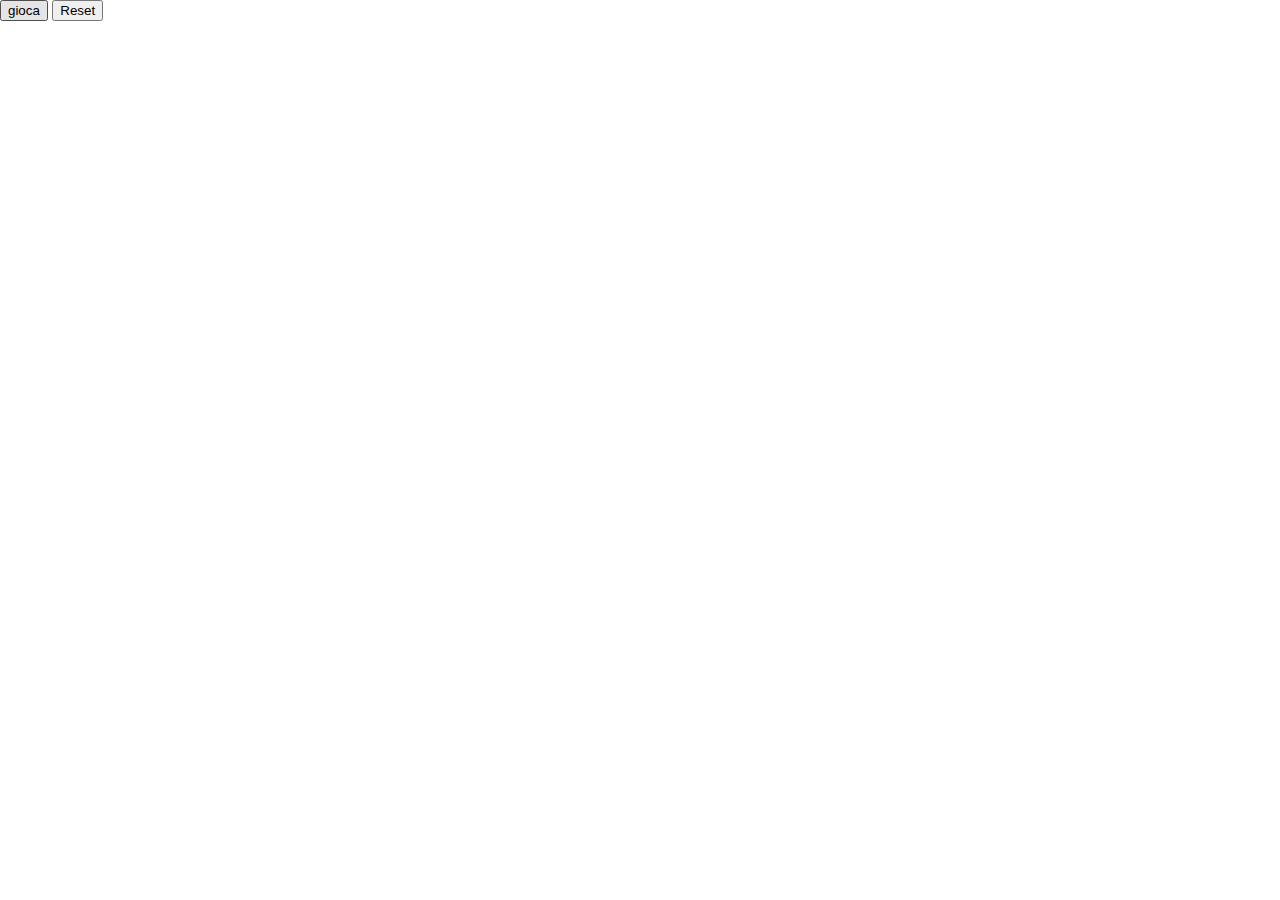
==== dadi/index.html @ 4df74ded "first commit" ====
<!DOCTYPE html>
<html lang="en">
<head>
    <meta charset="UTF-8">
    <meta http-equiv="X-UA-Compatible" content="IE=edge">
    <meta name="viewport" content="width=device-width, initial-scale=1.0">
    <!-- font-awesome -->
    <link rel="stylesheet" href="https://cdnjs.cloudflare.com/ajax/libs/font-awesome/6.1.1/css/all.min.css" integrity="sha512-KfkfwYDsLkIlwQp6LFnl8zNdLGxu9YAA1QvwINks4PhcElQSvqcyVLLD9aMhXd13uQjoXtEKNosOWaZqXgel0g==" crossorigin="anonymous" referrerpolicy="no-referrer" />
    <!-- google font -->
    <link rel="preconnect" href="https://fonts.googleapis.com">
    <link rel="preconnect" href="https://fonts.gstatic.com" crossorigin>
    <link href="https://fonts.googleapis.com/css2?family=Roboto:wght@300;400;500;700&display=swap" rel="stylesheet">     
    <!-- FOGLI DI STILE -->
    <link rel="stylesheet" href="css/reset.css">
    <link rel="stylesheet" href="css/style.css">
    <title>Nuovo Progetto</title>
</head>
<body>

    <button id="play">gioca</button>
    <button id="reset">Reset</button>

    <script src="js/main.js"></script>
</body>
</html>
---- dadi/css/style.css ----
/*╔═══════════════╗
      VARIABILI
  ╚═══════════════╝*/

 :root{
    /*- COLORI PRIMARIO -*/
    --clr-primary-0: black;

    /*- COLORI SECONDARIO -*/
    --clr-secondary-0: white;

    /*- DIMENSIONI GUTTER*/
    --gutter-xs: .25rem;
    --gutter-sm: .5rem;
    --gutter-md: 1rem;
    --gutter-lg: 1.5rem;
    --gutter-xl: 2rem;
    --gutter-xxl: 3rem;

}

/*╔═══════════════╗
       DEBUG
  ╚═══════════════╝*/
  .debug header{
      background-color: aqua;
  }

  .debug aside{
      background-color: black;
  }

  .debug .content{
      background-color: coral;
  }
  
  .debug footer{
      background-color: brown;
  }
  
/*╔═══════════════╗
       COMMON
  ╚═══════════════╝*/
body{
    font-family: 'rotobo', sans-serif;
    color: var(--colore-testo);
}


/*╔═══════════════╗
    TAG SEMANTICI
  ╚═══════════════╝*/
/*  */
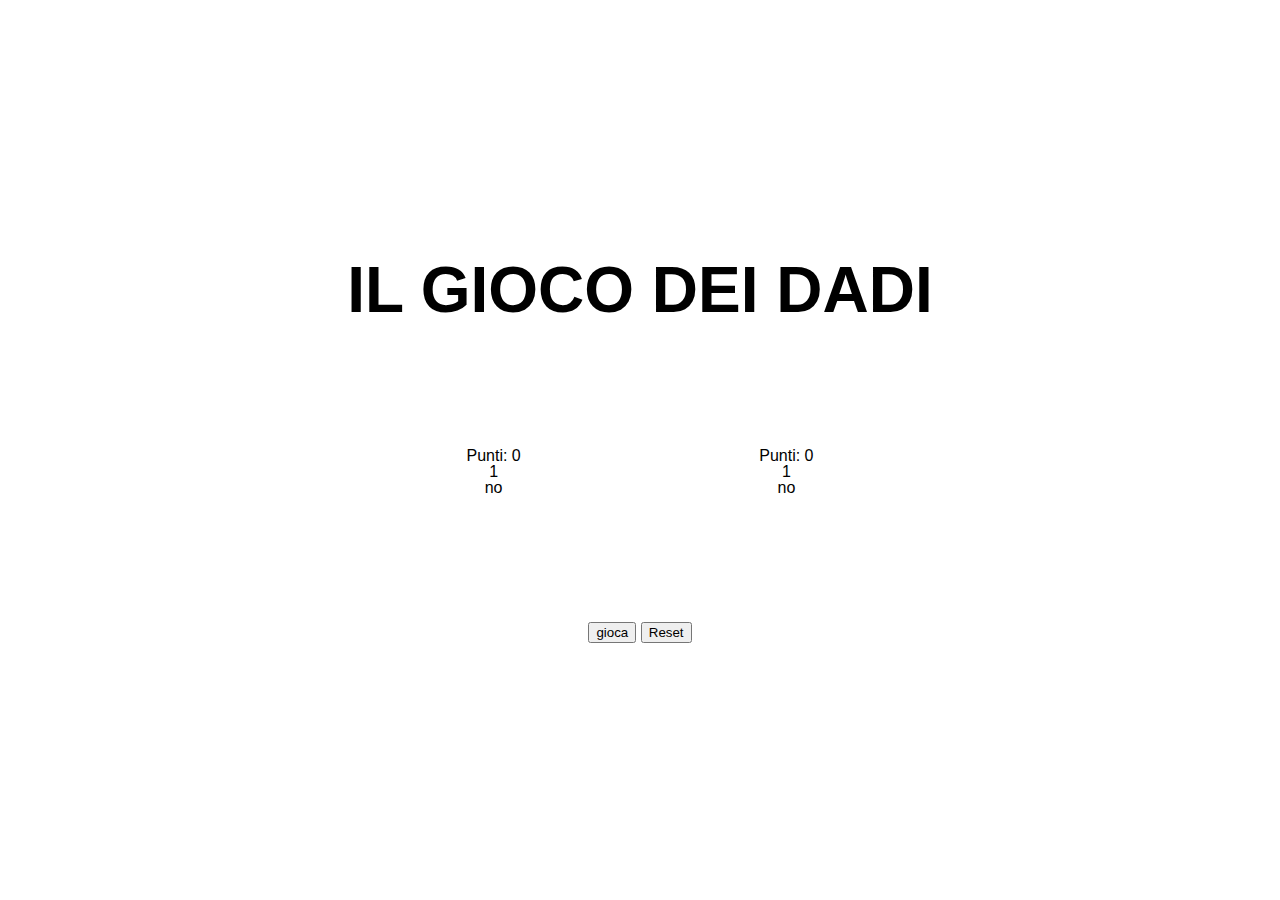
==== commit 8b244a64: "struttura html dei dadi" ====
--- a/dadi/index.html
+++ b/dadi/index.html
@@ -16,10 +16,29 @@
     <title>Nuovo Progetto</title>
 </head>
 <body>
+    <div class="container">
+        <h1>il gioco dei dadi</h1>
+        <div class="table">
+            <div class="tabel__player">
+                <div class="player__score">Punti: 0</div>
+                <div class="player__dice">1</div>
+                <div class="player__win">no</div>
+            </div>
+            <div class="table__pc">
+                <div class="pc__score">Punti: 0</div>
+                <div class="pc__dice">1</div>
+                <div class="pc__win">no</div>
+            </div>
 
-    <button id="play">gioca</button>
-    <button id="reset">Reset</button>
+        </div>
+        <div class="list-button">
+            <button id="play">gioca</button>
+            <button id="reset">Reset</button>
 
+        </div>
+    </div>
+
+    
     <script src="js/main.js"></script>
 </body>
 </html>--- a/dadi/css/style.css
+++ b/dadi/css/style.css
@@ -41,9 +41,20 @@
 /*╔═══════════════╗
        COMMON
   ╚═══════════════╝*/
+
 body{
     font-family: 'rotobo', sans-serif;
     color: var(--colore-testo);
+    display: grid;
+    place-items: center;
+    height: 100vh;
+}
+
+/*--- TYPO ---*/
+h1{
+    text-transform: uppercase;
+    font-weight: 700;
+    font-size: 4rem
 }
 
 
@@ -51,3 +62,22 @@
     TAG SEMANTICI
   ╚═══════════════╝*/
 /*  */
+
+
+.container{
+    text-align: center;
+}
+
+.table{
+    display: grid;
+    grid-template-columns: 1fr 1fr;
+    grid-template-rows: 300px ;
+    justify-content: center;
+    align-items: center;
+}
+
+.list-button{
+    grid-column: span 2;
+}
+
+
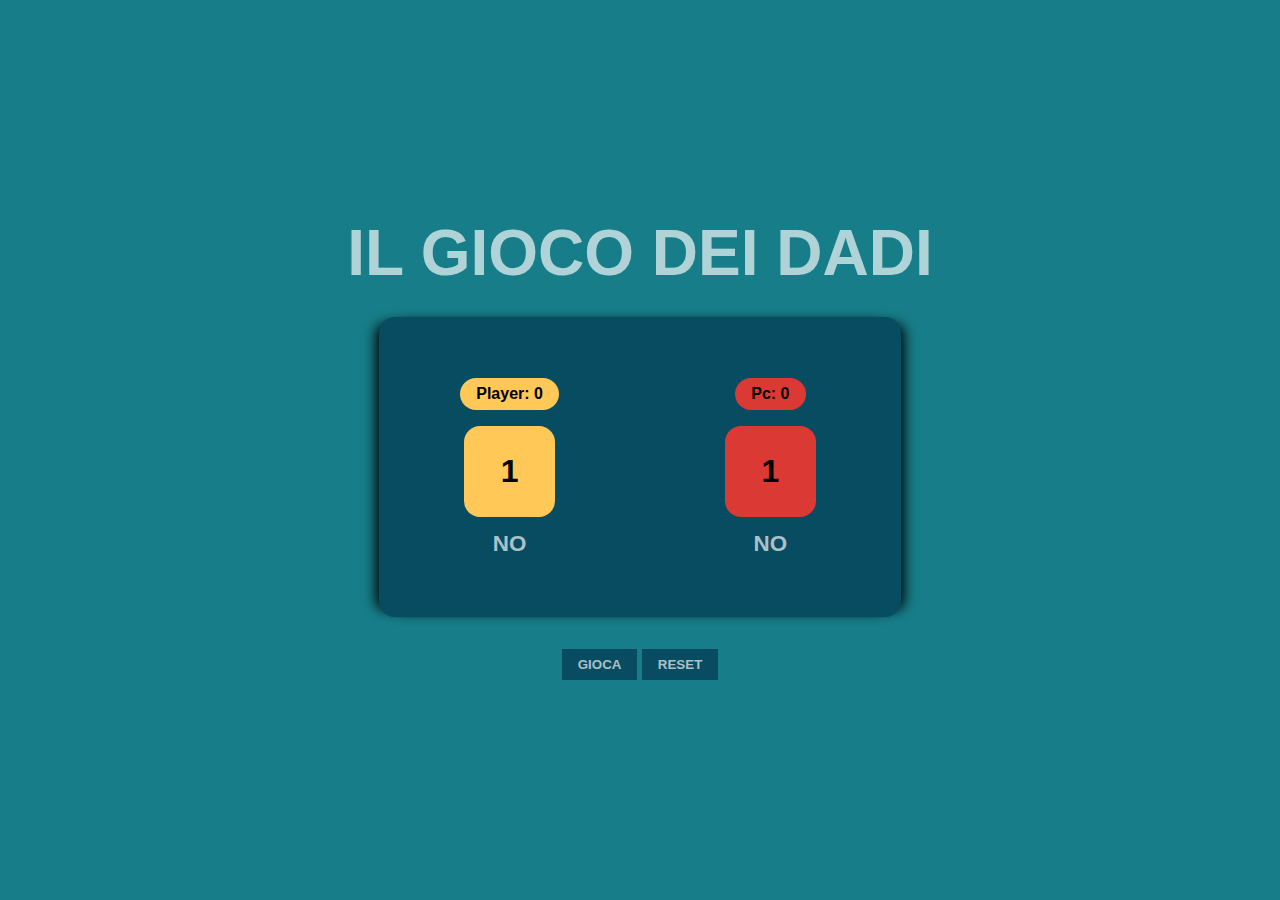
==== commit c1994078: "finiti dadi" ====
--- a/dadi/index.html
+++ b/dadi/index.html
@@ -19,21 +19,21 @@
     <div class="container">
         <h1>il gioco dei dadi</h1>
         <div class="table">
-            <div class="tabel__player">
-                <div class="player__score">Punti: 0</div>
-                <div class="player__dice">1</div>
-                <div class="player__win">no</div>
+            <div class="table__player">
+                <div class="player__info"><span class="info__score info__score--player">Player: <span class="player__score">0</span></span></div>
+                <div class="player__dice player__dice--clr">1</div>
+                <h4 class="player__win">no</h4>
             </div>
             <div class="table__pc">
-                <div class="pc__score">Punti: 0</div>
-                <div class="pc__dice">1</div>
-                <div class="pc__win">no</div>
+                <div class="pc__info"><span class="info__score info__score--pc">Pc: <span class="pc__score">0</span></span></div>
+                <div class="pc__dice pc__dice--clr">1</div>
+                <h4 class="pc__win">no</h4>
             </div>
 
         </div>
         <div class="list-button">
-            <button id="play">gioca</button>
-            <button id="reset">Reset</button>
+            <button class="btn" id="play">gioca</button>
+            <button class="btn" id="reset">Reset</button>
 
         </div>
     </div>
--- a/dadi/css/style.css
+++ b/dadi/css/style.css
@@ -5,9 +5,14 @@
  :root{
     /*- COLORI PRIMARIO -*/
     --clr-primary-0: black;
+    --clr-bg-0: #177E89;
+    --clr-bg-1: #084C61;
+    --clr-bg-2: #DB3A34;
+    --clr-bg-3: #FFC857;
 
     /*- COLORI SECONDARIO -*/
-    --clr-secondary-0: white;
+    --clr-txt-0: #ffffffa9;
+
 
     /*- DIMENSIONI GUTTER*/
     --gutter-xs: .25rem;
@@ -48,13 +53,21 @@
     display: grid;
     place-items: center;
     height: 100vh;
+    background-color: var(--clr-bg-0);
 }
 
 /*--- TYPO ---*/
 h1{
     text-transform: uppercase;
     font-weight: 700;
-    font-size: 4rem
+    font-size: 4rem;
+    color: var(--clr-txt-0);
+}
+
+h4{  
+    text-transform: uppercase;
+    font-weight: 700;
+    color: var(--clr-txt-0);
 }
 
 
@@ -74,10 +87,55 @@
     grid-template-rows: 300px ;
     justify-content: center;
     align-items: center;
+    background-color: var(--clr-bg-1);
+    border-radius: 1rem;
+    margin: var(--gutter-xl);
+    -webkit-box-shadow: -10px 0px 13px -7px #000000, 10px 0px 13px -7px #000000, 5px 5px 15px 5px rgba(0,0,0,0); 
+    box-shadow: -10px 0px 13px -7px #000000, 10px 0px 13px -7px #000000, 5px 5px 15px 5px rgba(0,0,0,0);
 }
 
 .list-button{
     grid-column: span 2;
 }
 
+.table__player, .table__pc{
+    display: flex;
+    flex-direction: column;
+    gap: var(--gutter-md);
+}
 
+.info__score{
+    display: inline-block;
+    font-weight: 700;
+    padding: var(--gutter-sm) var(--gutter-md);
+    border-radius: 1rem;
+}
+
+.info__score--player, .player__dice--clr{
+    background-color: var(--clr-bg-3);
+}
+
+.info__score--pc, .pc__dice--clr{
+    background-color: var(--clr-bg-2);
+}
+
+.pc__dice, .player__dice{
+    border-radius: 1rem;
+    width: 35%;
+    margin: auto;
+    font-weight: 700;
+    font-size: xx-large;
+    display: grid;
+    place-items: center;
+    aspect-ratio: 1/1;
+}
+
+.btn{
+    text-transform: uppercase;
+    border: none;
+    background-color: var(--clr-bg-1);
+    padding: var(--gutter-sm) var(--gutter-md);
+    color: var(--clr-txt-0);
+    font-weight: 700;
+}
+
